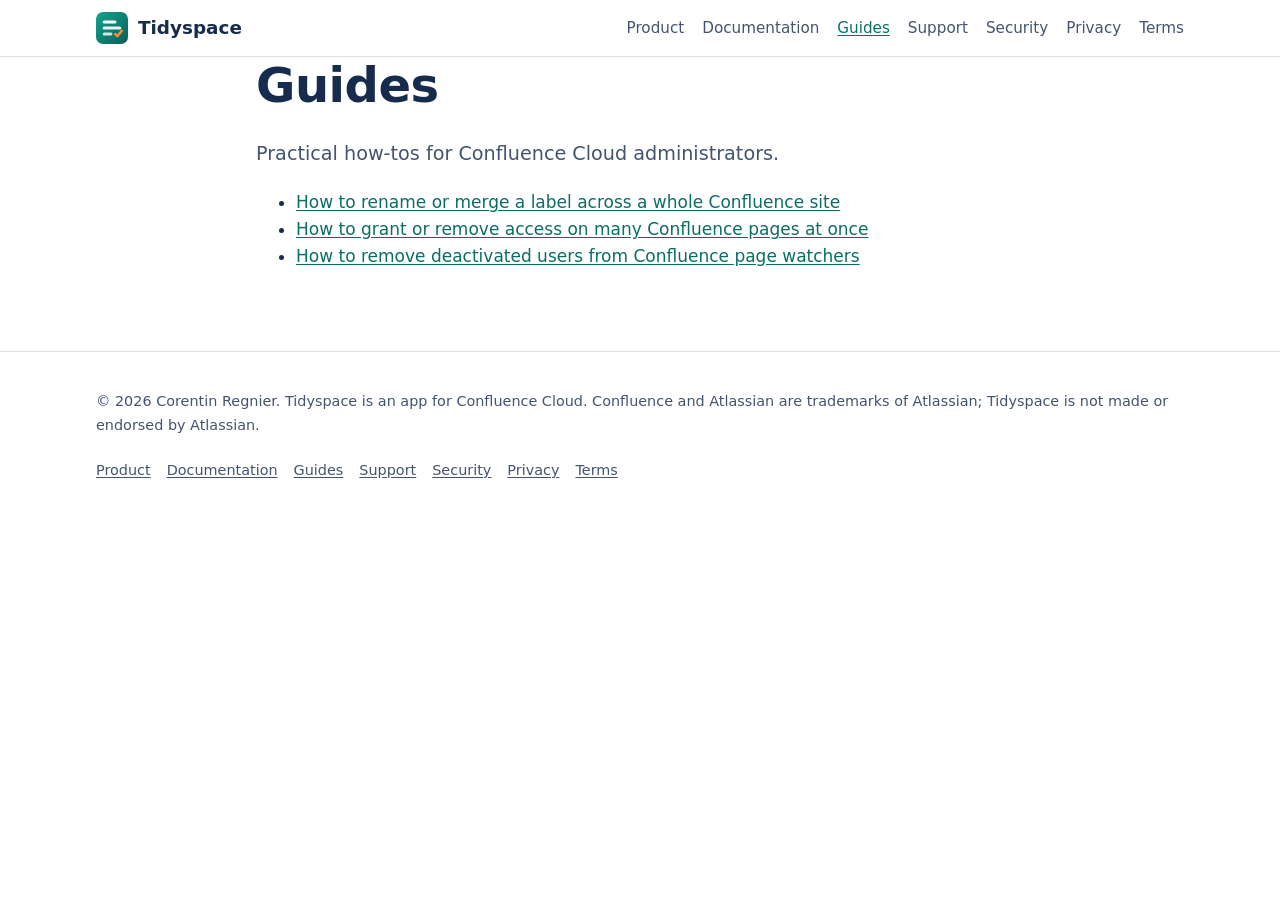
==== guides/index.html @ 5127fdb4 "docs(site): add three how-to guides, sitemap and robots Co-Authored-By: Claude Sonnet 5.5 <noreply@a" ====
<!doctype html>
<html lang="en">
<head>
  <meta charset="utf-8">
  <meta name="viewport" content="width=device-width, initial-scale=1">
  <meta http-equiv="Content-Security-Policy" content="default-src 'none'; img-src 'self'; style-src 'self'; base-uri 'none'; form-action 'none'">
  <title>Guides · Tidyspace</title>
  <meta name="description" content="Step-by-step guides for Confluence Cloud administrators: rename labels across a site, change page restrictions in bulk, with a preview before anything is written.">
  <link rel="icon" href="../assets/img/logo.svg" type="image/svg+xml">
  <link rel="stylesheet" href="../assets/site.css">
</head>
<body>
  <a class="skip" href="#main">Skip to content</a>
  <header class="site">
    <div class="in">
      <a class="brand" href="../index.html"><img src="../assets/img/logo.svg" alt="" width="32" height="32">Tidyspace</a>
      <nav class="site" aria-label="Main">
        <ul>
        <li><a href="../index.html">Product</a></li>
        <li><a href="../docs.html">Documentation</a></li>
        <li><a href="index.html" aria-current="page">Guides</a></li>
        <li><a href="../support.html">Support</a></li>
        <li><a href="../security.html">Security</a></li>
        <li><a href="../privacy.html">Privacy</a></li>
        <li><a href="../terms.html">Terms</a></li>
        </ul>
      </nav>
    </div>
  </header>
  <main id="main" class="doc">
<h1 id="top">Guides</h1>
    <p class="lead">Practical how-tos for Confluence Cloud administrators.</p>
    <ul>
      <li><a href="rename-confluence-labels-across-site.html">How to rename or merge a label across a whole Confluence site</a></li>
      <li><a href="bulk-change-confluence-page-restrictions.html">How to grant or remove access on many Confluence pages at once</a></li>
      <li><a href="remove-deactivated-confluence-watchers.html">How to remove deactivated users from Confluence page watchers</a></li>
    </ul>
  </main>
  <footer class="site">
    <div class="in">
      <p>© 2026 Corentin Regnier. Tidyspace is an app for Confluence Cloud. Confluence and Atlassian are trademarks of Atlassian; Tidyspace is not made or endorsed by Atlassian.</p>
      <ul>
        <li><a href="../index.html">Product</a></li>
        <li><a href="../docs.html">Documentation</a></li>
        <li><a href="index.html">Guides</a></li>
        <li><a href="../support.html">Support</a></li>
        <li><a href="../security.html">Security</a></li>
        <li><a href="../privacy.html">Privacy</a></li>
        <li><a href="../terms.html">Terms</a></li>
      </ul>
    </div>
  </footer>
</body>
</html>
---- assets/site.css ----
/* Tidyspace public site: product page, documentation and policies. No build step, no script. */
:root {
  --bg: #ffffff;
  --bg-soft: #f4f8f7;
  --bg-accent: #e6f4f1;
  --ink: #172b4d;
  --ink-soft: #44546f;
  --line: #dcdfe4;
  --accent: #0b6e65;
  --accent-ink: #ffffff;
  --mark: #e8590c;
  --code: #f1f2f4;
  --shadow: 0 1px 3px rgba(9, 30, 66, .14), 0 12px 32px rgba(9, 30, 66, .10);
  color-scheme: light dark;
}
@media (prefers-color-scheme: dark) {
  :root {
    --bg: #161a1d;
    --bg-soft: #1d2125;
    --bg-accent: #12302c;
    --ink: #dee4ea;
    --ink-soft: #a9b4c0;
    --line: #38414a;
    --accent: #4cc3b0;
    --accent-ink: #0f1a19;
    --code: #2c333a;
    --shadow: 0 1px 3px rgba(0, 0, 0, .5), 0 12px 32px rgba(0, 0, 0, .35);
  }
}
* { box-sizing: border-box; }
html { -webkit-text-size-adjust: 100%; }
body {
  margin: 0; background: var(--bg); color: var(--ink);
  font: 17px/1.6 system-ui, -apple-system, "Segoe UI", Ubuntu, Roboto, sans-serif;
}
a { color: var(--accent); text-underline-offset: 2px; }
a:focus-visible, summary:focus-visible { outline: 3px solid var(--mark); outline-offset: 2px; border-radius: 4px; }
img { max-width: 100%; height: auto; }
code { background: var(--code); padding: .1em .35em; border-radius: 4px; font-size: .92em; }
h1, h2, h3 { line-height: 1.2; letter-spacing: -.01em; }
h1 { font-size: clamp(2rem, 5vw, 3rem); margin: 0 0 .5em; }
h2 { font-size: clamp(1.45rem, 3vw, 1.9rem); margin: 2.2em 0 .6em; }
h3 { font-size: 1.2rem; margin: 1.8em 0 .4em; }
table { border-collapse: collapse; width: 100%; margin: 1em 0; font-size: .95em; }
th, td { text-align: left; vertical-align: top; padding: .55em .7em; border-bottom: 1px solid var(--line); }
th { font-weight: 600; }
.table-wrap { overflow-x: auto; }

.skip { position: absolute; left: -9999px; }
.skip:focus { left: 16px; top: 8px; background: var(--bg); padding: 8px 12px; z-index: 10; }

header.site { border-bottom: 1px solid var(--line); background: var(--bg); }
header.site .in, footer.site .in, main { max-width: 1120px; margin: 0 auto; padding: 0 16px; }
header.site .in { display: flex; align-items: center; justify-content: space-between; gap: 16px; flex-wrap: wrap; padding-top: 12px; padding-bottom: 12px; }
.brand { display: flex; align-items: center; gap: 10px; font-weight: 700; font-size: 1.15rem; color: var(--ink); text-decoration: none; }
.brand img { width: 32px; height: 32px; }
nav.site ul { list-style: none; display: flex; flex-wrap: wrap; gap: 4px 18px; margin: 0; padding: 0; font-size: .95rem; }
nav.site a { color: var(--ink-soft); text-decoration: none; }
nav.site a:hover, nav.site a[aria-current="page"] { color: var(--accent); text-decoration: underline; }

main { padding-bottom: 64px; }
main.doc { max-width: 800px; }
.lead { font-size: 1.2rem; color: var(--ink-soft); }
.muted { color: var(--ink-soft); font-size: .92em; }

.hero { display: grid; gap: 40px; grid-template-columns: 1fr; padding: 56px 0 24px; align-items: center; }
@media (min-width: 900px) { .hero { grid-template-columns: 1fr 1.15fr; } }
.hero img { border-radius: 10px; box-shadow: var(--shadow); }
.actions { display: flex; flex-wrap: wrap; gap: 12px; margin-top: 24px; }
.btn { display: inline-block; padding: .65em 1.15em; border-radius: 6px; font-weight: 600; text-decoration: none; border: 1px solid var(--accent); }
.btn.primary { background: var(--accent); color: var(--accent-ink); }
.btn.secondary { color: var(--accent); }

.cards { display: grid; gap: 20px; grid-template-columns: repeat(auto-fit, minmax(260px, 1fr)); margin: 24px 0; }
.card { background: var(--bg-soft); border: 1px solid var(--line); border-radius: 10px; padding: 20px 22px; }
.card h3 { margin-top: 0; }
.card p { margin: .4em 0 0; }

.band { background: var(--bg-accent); border-radius: 12px; padding: 8px 24px 20px; margin: 40px 0; }
.shot { margin: 28px 0 40px; }
.shot img { border-radius: 10px; box-shadow: var(--shadow); display: block; }
.shot figcaption { margin-top: 10px; color: var(--ink-soft); font-size: .95em; }

.note { border-left: 4px solid var(--accent); background: var(--bg-soft); padding: 12px 16px; border-radius: 0 8px 8px 0; margin: 1.2em 0; }
.note.warn { border-left-color: var(--mark); }
.toc { background: var(--bg-soft); border: 1px solid var(--line); border-radius: 10px; padding: 12px 20px; margin: 24px 0; }
.toc ol { margin: .4em 0; padding-left: 1.3em; }
details { border: 1px solid var(--line); border-radius: 8px; padding: 10px 14px; margin: 10px 0; }
summary { cursor: pointer; font-weight: 600; }

footer.site { border-top: 1px solid var(--line); color: var(--ink-soft); font-size: .9rem; padding: 24px 0 40px; }
footer.site .in { display: flex; flex-wrap: wrap; gap: 8px 24px; justify-content: space-between; }
footer.site ul { list-style: none; display: flex; flex-wrap: wrap; gap: 4px 16px; margin: 0; padding: 0; }
footer.site a { color: var(--ink-soft); }
.quick { background: var(--bg-accent); border: 1px solid var(--line); border-radius: 10px; padding: 4px 20px 8px; margin: 24px 0; }
.quick h2 { margin: .6em 0 .4em; }
.quick ol { margin: .4em 0; padding-left: 1.3em; }
p.top { text-align: right; font-size: .9rem; margin: 1.5em 0 0; }
html { scroll-behavior: smooth; }
@media (prefers-reduced-motion: reduce) { html { scroll-behavior: auto; } }
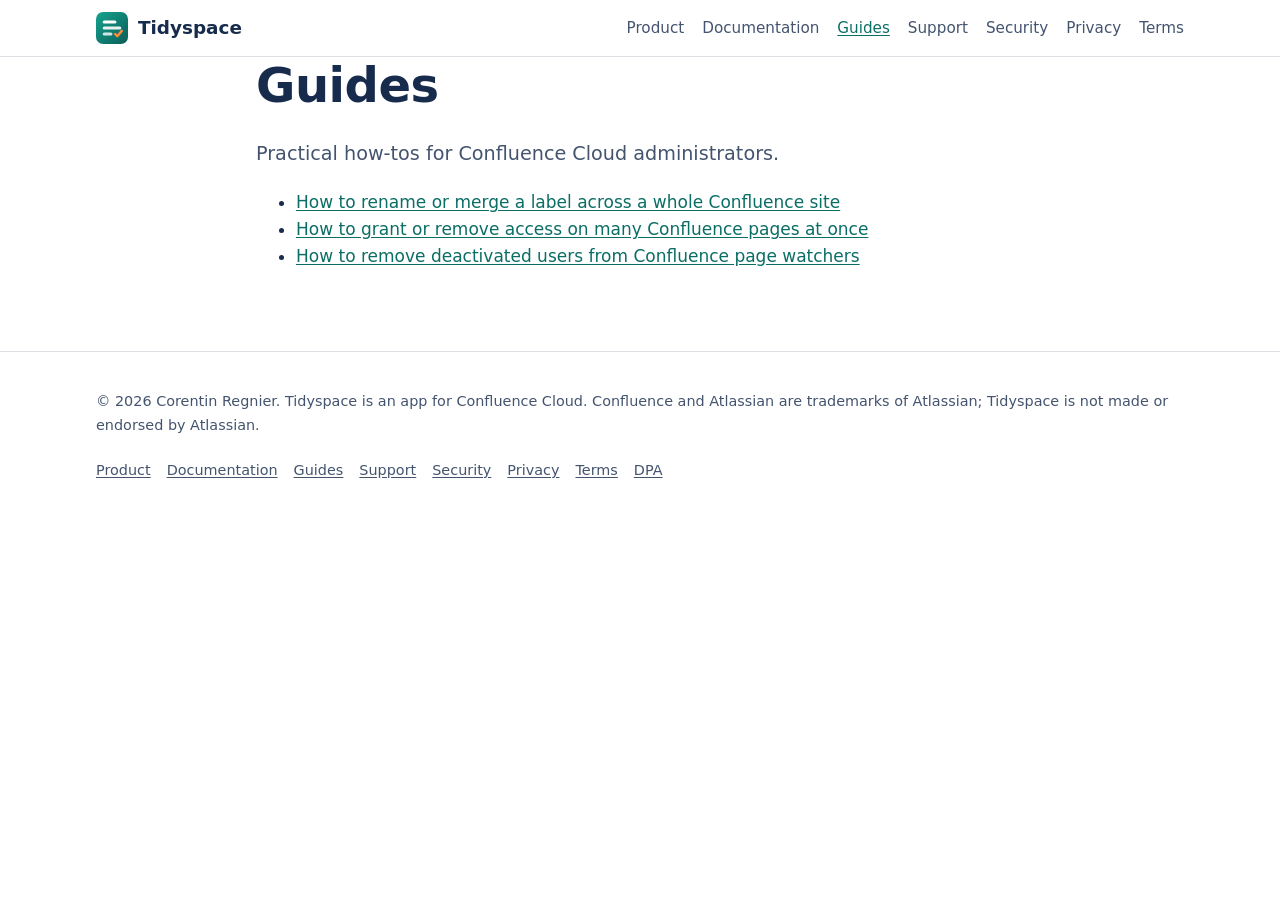
==== commit c1d04628: "docs(site): link the DPA from every footer Co-Authored-By: Claude Sonnet 5.5 <noreply@anthropic.com>" ====
--- a/guides/index.html
+++ b/guides/index.html
@@ -47,6 +47,7 @@
         <li><a href="../security.html">Security</a></li>
         <li><a href="../privacy.html">Privacy</a></li>
         <li><a href="../terms.html">Terms</a></li>
+        <li><a href="../dpa.html">DPA</a></li>
       </ul>
     </div>
   </footer>
